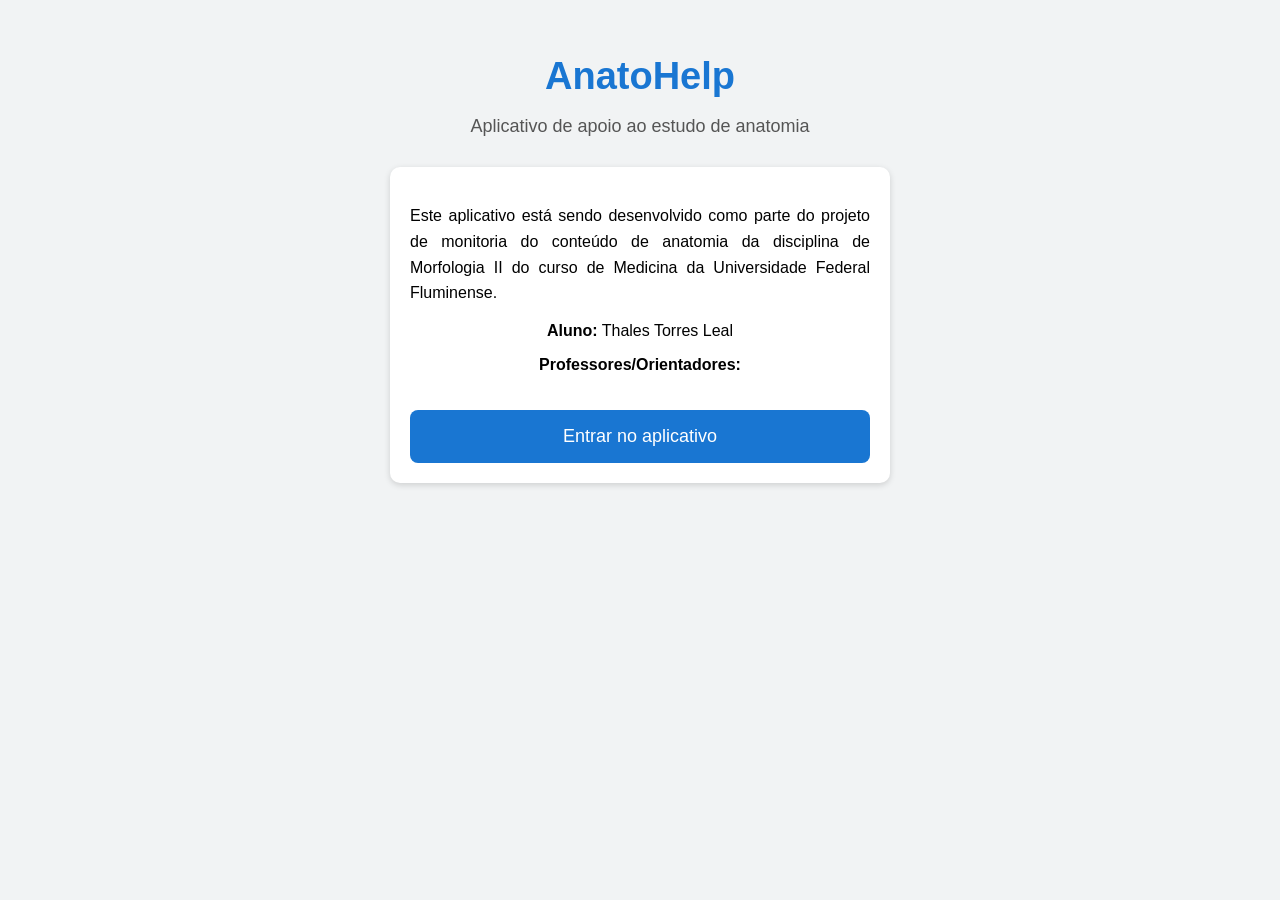
==== index.html @ 1a713dc2 "Add files via upload" ====
<!DOCTYPE html>
<html>

<head>

<meta charset="UTF-8">
<meta name="viewport" content="width=device-width, initial-scale=1.0">

<title>AnatoHelp</title>

<link rel="manifest" href="manifest.json">
<link rel="stylesheet" href="style.css">

</head>

<body>

<div class="tela-inicial">

<h1 class="logo">AnatoHelp</h1>

<p class="subtitulo">
Aplicativo de apoio ao estudo de anatomia
</p>

<div class="card">

<p class="texto-justificado">
Este aplicativo está sendo desenvolvido como parte do projeto de monitoria do conteúdo de anatomia da disciplina de Morfologia II do curso de Medicina da Universidade Federal Fluminense.
</p>

<p>
<b>Aluno:</b> Thales Torres Leal
</p>

<p>
<b>Professores/Orientadores:</b>
</p>

<button class="botao-principal" onclick="comecar()">
Entrar no aplicativo
</button>

</div>

</div>

<script>

function comecar(){
window.location.href="menu.html"
}

</script>

<script>

if ("serviceWorker" in navigator) {
  navigator.serviceWorker.register("service-worker.js")
}

</script>

</body>
</html>
---- style.css ----
body{
font-family: Roboto, Arial, sans-serif;
margin:0;
background:#F1F3F4;
}

/* CABEÇALHO */

header{
background:#1976D2;
color:white;
padding:18px;
font-size:20px;
text-align:center;
font-weight:500;
box-shadow:0 2px 5px rgba(0,0,0,0.2);
}

/* CONTAINER */

.container{
padding:20px;
max-width:600px;
margin:auto;
}

/* BOTÃO VOLTAR */

.voltar{
display:inline-block;
margin-bottom:20px;
text-decoration:none;
color:#1976D2;
font-weight:500;
}

/* CARD */

.card{
background:white;
border-radius:10px;
padding:20px;
margin-bottom:20px;
box-shadow:0 2px 6px rgba(0,0,0,0.15);
}

.card h2{
margin-top:0;
font-size:20px;
color:#333;
}

/* BOTÕES */

.buttons{
display:flex;
gap:10px;
margin-top:15px;
}

button{
flex:1;
padding:12px;
border:none;
border-radius:6px;
font-size:14px;
cursor:pointer;
font-weight:500;
}

.video{
background:#1976D2;
color:white;
}

.resumo{
background:#E53935;
color:white;
}

.checklist{
background:#43A047;
color:white;
}

button:hover{
opacity:0.9;
}

h1{
font-size:26px;
color:#333;
margin-bottom:25px;
}

/* título da tela inicial */

.titulo-app{
font-size:34px;
text-align:center;
margin-bottom:25px;
color:#333;
}

/* texto justificado */

.texto-justificado{
text-align:justify;
margin-bottom:15px;
line-height:1.6;
}

/* botão maior da tela inicial */

.botao-grande{
width:100%;
margin-top:20px;
padding:18px;
font-size:18px;
}

/* TELA INICIAL */

.tela-inicial{
max-width:500px;
margin:auto;
padding:30px 20px;
text-align:center;
}

.logo{
font-size:38px;
color:#1976D2;
margin-bottom:10px;
}

.subtitulo{
font-size:18px;
margin-bottom:30px;
color:#555;
}

/* BOTÃO PRINCIPAL */

.botao-principal{
width:100%;
padding:16px;
font-size:18px;
border:none;
border-radius:8px;
background:#1976D2;
color:white;
margin-top:20px;
}

/* MENU */

.container-menu{
max-width:500px;
margin:auto;
padding:20px;
}

/* CARDS DO MENU */

.card-menu{
background:white;
padding:22px;
margin-bottom:18px;
border-radius:12px;
font-size:18px;
font-weight:500;
text-align:center;
box-shadow:0 4px 8px rgba(0,0,0,0.1);
cursor:pointer;
transition:0.2s;
}

.card-menu:hover{
transform:scale(1.02);
}

/* página de estrutura */

.estrutura{
max-width:500px;
margin:auto;
padding:20px;
}

/* título da estrutura */

.titulo-estrutura{
text-align:center;
margin-bottom:25px;
}

/* texto das descrições */

.descricao{
text-align:justify;
margin-bottom:15px;
}

/* botão dentro dos cards */

.botao-card{
width:100%;
}

/* botão voltar */

.botao-voltar{
width:100%;
margin-top:10px;
padding:14px;
border:none;
border-radius:8px;
background:#555;
color:white;
font-size:16px;
}
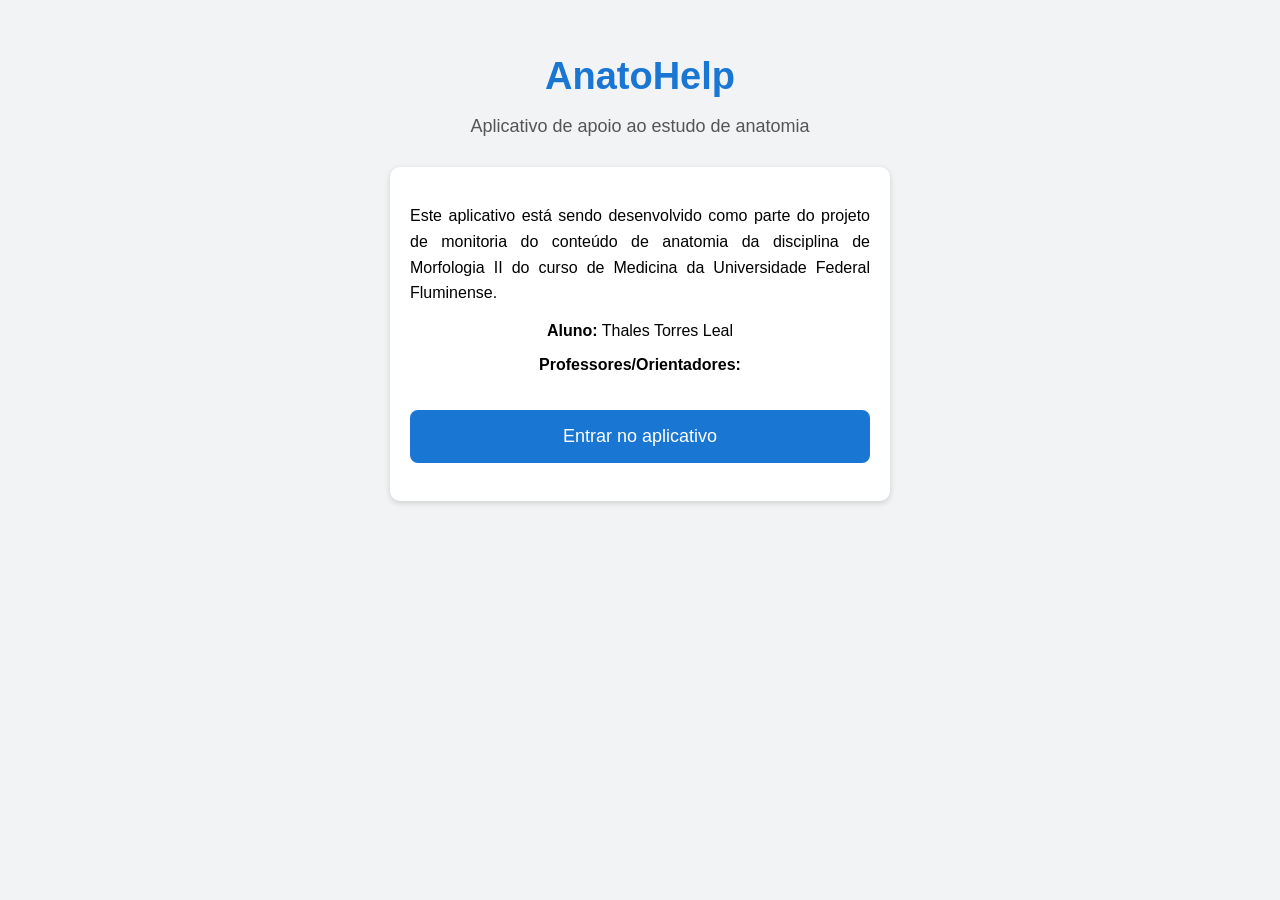
==== commit cc11a1ef: "Add files via upload" ====
--- a/index.html
+++ b/index.html
@@ -41,6 +41,12 @@
 Entrar no aplicativo
 </button>
 
+<br><br>
+
+<button id="installBtn" style="display:none">
+Instalar aplicativo
+</button>
+
 </div>
 
 </div>
@@ -56,8 +62,33 @@
 <script>
 
 if ("serviceWorker" in navigator) {
-  navigator.serviceWorker.register("service-worker.js")
+navigator.serviceWorker.register("service-worker.js")
 }
+
+</script>
+
+<script>
+
+let deferredPrompt;
+
+window.addEventListener("beforeinstallprompt", (e) => {
+
+e.preventDefault();
+deferredPrompt = e;
+
+document.getElementById("installBtn").style.display = "inline-block";
+
+});
+
+document.getElementById("installBtn").addEventListener("click", async () => {
+
+deferredPrompt.prompt();
+
+const { outcome } = await deferredPrompt.userChoice;
+
+deferredPrompt = null;
+
+});
 
 </script>
 
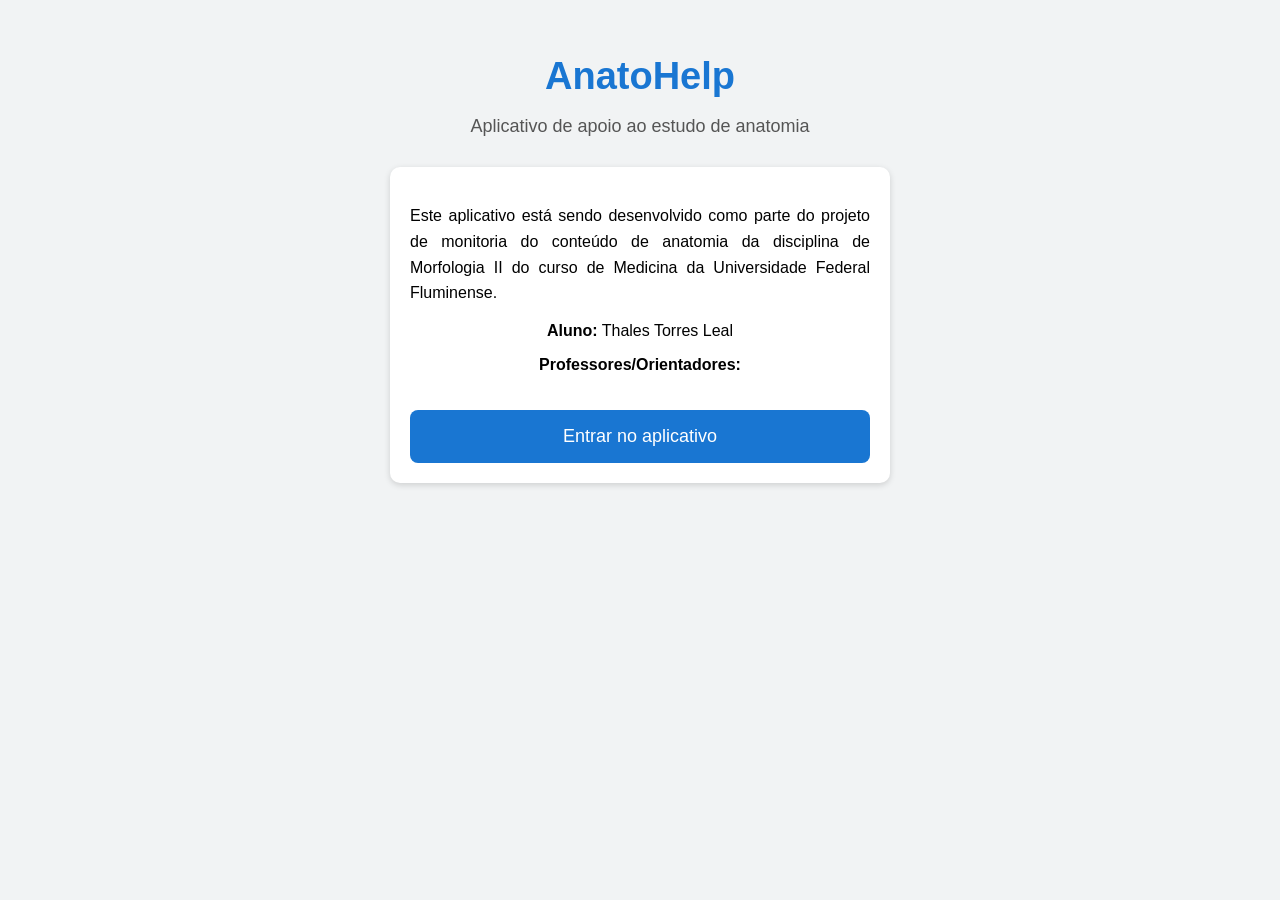
==== commit 47df6153: "Update index.html" ====
--- a/index.html
+++ b/index.html
@@ -1,96 +1,51 @@
 <!DOCTYPE html>
-<html>
+<html lang="pt-br">
 
 <head>
-
-<meta charset="UTF-8">
-<meta name="viewport" content="width=device-width, initial-scale=1.0">
-
-<title>AnatoHelp</title>
-
-<link rel="manifest" href="manifest.json">
-<link rel="stylesheet" href="style.css">
-
+    <meta charset="UTF-8">
+    <meta name="viewport" content="width=device-width, initial-scale=1.0">
+    <title>AnatoHelp</title>
+    <link rel="stylesheet" href="style.css">
+    <meta name="mobile-web-app-capable" content="yes">
+    <meta name="apple-mobile-web-app-capable" content="yes">
 </head>
 
 <body>
 
-<div class="tela-inicial">
+    <div class="tela-inicial">
+        <h1 class="logo">AnatoHelp</h1>
+        <p class="subtitulo">
+            Aplicativo de apoio ao estudo de anatomia
+        </p>
 
-<h1 class="logo">AnatoHelp</h1>
+        <div class="card">
+            <p class="texto-justificado">
+                Este aplicativo está sendo desenvolvido como parte do projeto de monitoria do conteúdo de anatomia da disciplina de Morfologia II do curso de Medicina da Universidade Federal Fluminense.
+            </p>
 
-<p class="subtitulo">
-Aplicativo de apoio ao estudo de anatomia
-</p>
+            <p>
+                <b>Aluno:</b> Thales Torres Leal
+            </p>
 
-<div class="card">
+            <p>
+                <b>Professores/Orientadores:</b>
+            </p>
 
-<p class="texto-justificado">
-Este aplicativo está sendo desenvolvido como parte do projeto de monitoria do conteúdo de anatomia da disciplina de Morfologia II do curso de Medicina da Universidade Federal Fluminense.
-</p>
+            <button class="botao-principal" onclick="comecar()">
+                Entrar no aplicativo
+            </button>
+        </div>
+    </div>
 
-<p>
-<b>Aluno:</b> Thales Torres Leal
-</p>
+    <script>
+        // Função simples de navegação
+        function comecar() {
+            window.location.href = "menu.html";
+        }
 
-<p>
-<b>Professores/Orientadores:</b>
-</p>
-
-<button class="botao-principal" onclick="comecar()">
-Entrar no aplicativo
-</button>
-
-<br><br>
-
-<button id="installBtn" style="display:none">
-Instalar aplicativo
-</button>
-
-</div>
-
-</div>
-
-<script>
-
-function comecar(){
-window.location.href="menu.html"
-}
-
-</script>
-
-<script>
-
-if ("serviceWorker" in navigator) {
-navigator.serviceWorker.register("service-worker.js")
-}
-
-</script>
-
-<script>
-
-let deferredPrompt;
-
-window.addEventListener("beforeinstallprompt", (e) => {
-
-e.preventDefault();
-deferredPrompt = e;
-
-document.getElementById("installBtn").style.display = "inline-block";
-
-});
-
-document.getElementById("installBtn").addEventListener("click", async () => {
-
-deferredPrompt.prompt();
-
-const { outcome } = await deferredPrompt.userChoice;
-
-deferredPrompt = null;
-
-});
-
-</script>
+        // Removido o registro do Service Worker e a lógica do installBtn
+        // O WebIntoApp tratará a instalação via ficheiro APK.
+    </script>
 
 </body>
-</html>+</html>
